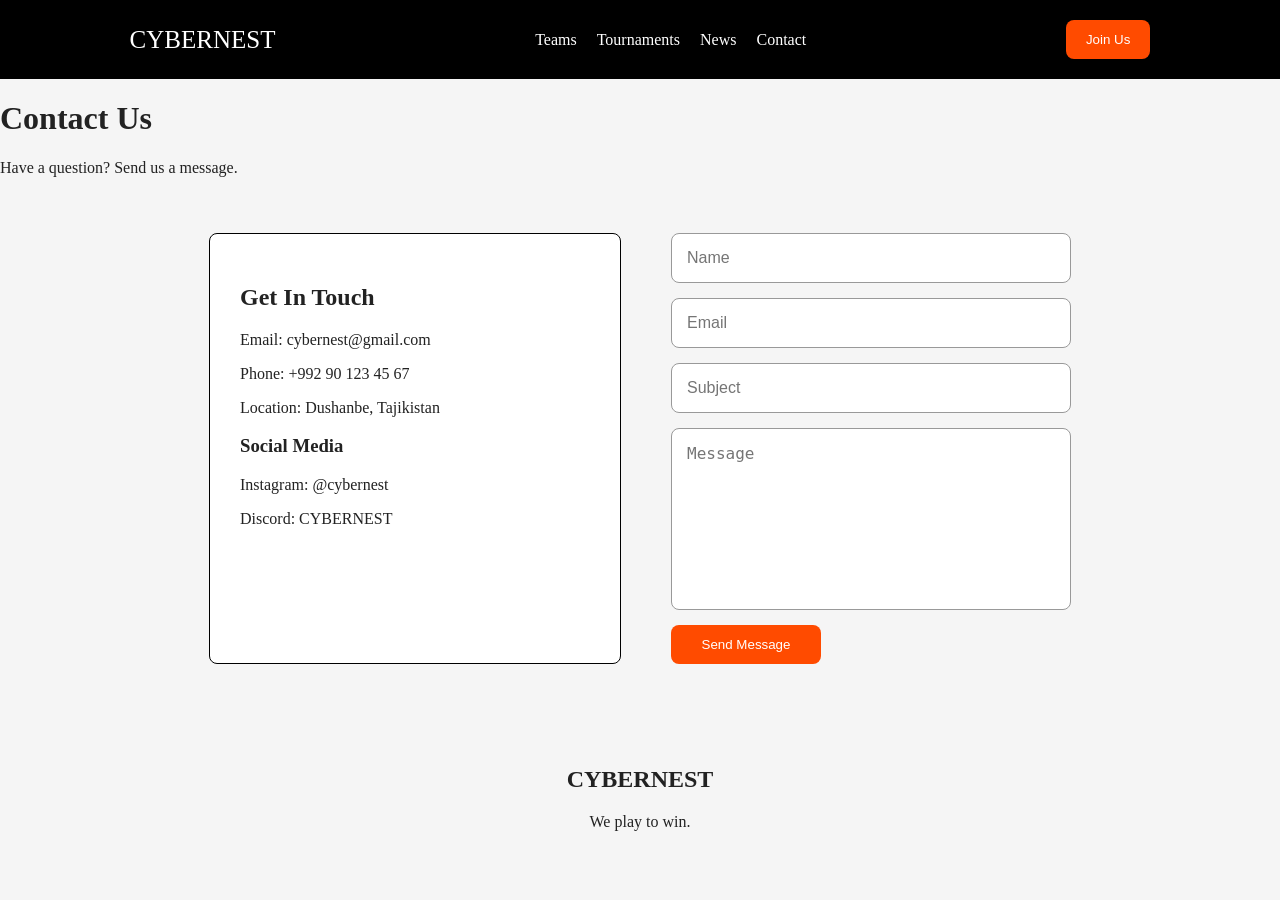
==== contact.html @ b0284f23 "Add files via upload" ====
<!DOCTYPE html>
<html lang="en">

<head>
    <meta charset="UTF-8">
    <meta name="viewport" content="width=device-width, initial-scale=1.0">
    <title>Contact - CYBERNEST</title>
    <link rel="stylesheet" href="/style.css">
</head>

<body>

<header>
    <a href="/index.html" class="logo"><span>CYBER</span>NEST</a>

    <nav>
        <a href="/teams.html">Teams</a>
        <a href="/tournaments.html">Tournaments</a>
        <a href="/news.html">News</a>
        <a href="/contact.html">Contact</a>
    </nav>

    <button>Join Us</button>
</header>

<main>

    <div class="page-title">
        <h1>Contact Us</h1>
        <p>Have a question? Send us a message.</p>
    </div>

    <div class="contact">

        <div class="contact-info">
            <h2>Get In Touch</h2>

            <p>Email: cybernest@gmail.com</p>
            <p>Phone: +992 90 123 45 67</p>
            <p>Location: Dushanbe, Tajikistan</p>

            <h3>Social Media</h3>
            <p>Instagram: @cybernest</p>
            <p>Discord: CYBERNEST</p>
        </div>

        <form>

            <input type="text" placeholder="Name">

            <input type="email" placeholder="Email">

            <input type="text" placeholder="Subject">

            <textarea placeholder="Message"></textarea>

            <button type="submit">Send Message</button>

        </form>

    </div>

</main>

<footer>
    <h2>CYBERNEST</h2>
    <p>We play to win.</p>
</footer>

</body>
</html>
---- style.css ----
body {
    margin: 0;
    padding: 0;
    background:#f5f5f5;
    color:#222;
}


header {
    display: flex;
    justify-content: space-between;
    align-items: center;
    margin-bottom: 20px;
    background:#000000;
    padding:20px 7%;
    Position: sticky ;
    top: 0;
    z-index: 1000;
}




.logo {
    color:white;
    font-size:25px;
    margin-left: 40px;
    text-decoration: none;
}

header button {
    margin-right: 40px;
}

nav {
    display: flex;
    gap: 20px;
}

nav a{
    color:white;
    text-decoration:none;
    transition:.3s;
}

nav a:hover{
    color:#ff4b00;
}


 button{
    background-color: #ff4b00;
    color:white;
    border:0;
    padding:12px 20px;
    border-radius:8px;
    transition:.3s;
}

button:hover{
    background-color: #000000;
    transform:translateY(-3px);
}


.hero{
    padding:70px 20px;
    background:white;
}

.hero div{
    display: flex;
    flex-direction: column;
    align-items: center;
    margin-top: 40px;

} 


.hero h1{
    font-size:55px;
    margin:15px 0;
}


.cards {
    display: flex;
    justify-content: center;
    flex-wrap: wrap;
    gap: 20px;
    color: #000000;
    font-size: 20px;
}

.card {
    width: 300px;
    text-align: center;
    border: 2px solid black;
    border-radius: 8px;
    padding: 12px;
    background:white;
    transition:.3s;
}


.card:hover{
    transform:translateY(-8px);
    border-color: black;
    box-shadow:0 5px 20px #ccc;
}

.card img {
    width: 95%;
    border-radius: 8px;
}

.games {
    margin-top: 48px;
    margin-bottom: 48px;
}


.games h2 {
    text-align: center;
    font-size:45px;

}


.about {
    text-align: center;
    padding:60px 20px;
    background:#1a1a1a;
    color: white;
}

.stats {
    display: flex;
    justify-content: center;
    gap: 20px;
}

.stats div {
    border: 1px solid black;
    width: 200px;
    text-align: center;
    border-radius: 8px;
    background:white;
    transition:.3s;
}

.stats div:hover{
    transform:translateY(-5px);
    border-color:#ff4b00;
}


.statistics h2 {
    text-align: center;
    font-size:45px;

}

footer {
    margin-top: 62px;
    margin-bottom: 28px;
    text-align: center; 
}
.team {
    text-align: center;
    padding: 60px 20px;
}

.team h1 {
    font-size: 50px;
}

.team0 {
    text-align: center;
    padding: 20px;
}
.team0 h2{
    font-size: 50px;
}

.teams {
    text-align: center;
    margin-bottom: 40px;
}
.tournaments .card {
    width: 280px;
    padding: 25px;
}
.featured {
    margin: 20px auto 50px;
    padding: 40px;
    max-width: 900px;
    text-align: center;
    background: #1a1a1a;
    color: white;
    border-radius: 8px;
}
.news .card {
    width: 300px;
}

.news .card img {
    height: 180px;
    object-fit: cover;
}

.contact {
    display: flex;
    justify-content: center;
    gap: 50px;
    padding: 40px 20px;
}

.contact-info {
    width: 350px;
    padding: 30px;
    background: white;
    border: 1px solid black;
    border-radius: 8px;
}

form {
    display: flex;
    flex-direction: column;
    gap: 15px;
    width: 400px;
}

form input,
form textarea {
    padding: 15px;
    border: 1px solid #999;
    border-radius: 8px;
    font-size: 16px;
}

form textarea {
    height: 150px;
    resize: none;
}

form button {
    width: 150px;
}
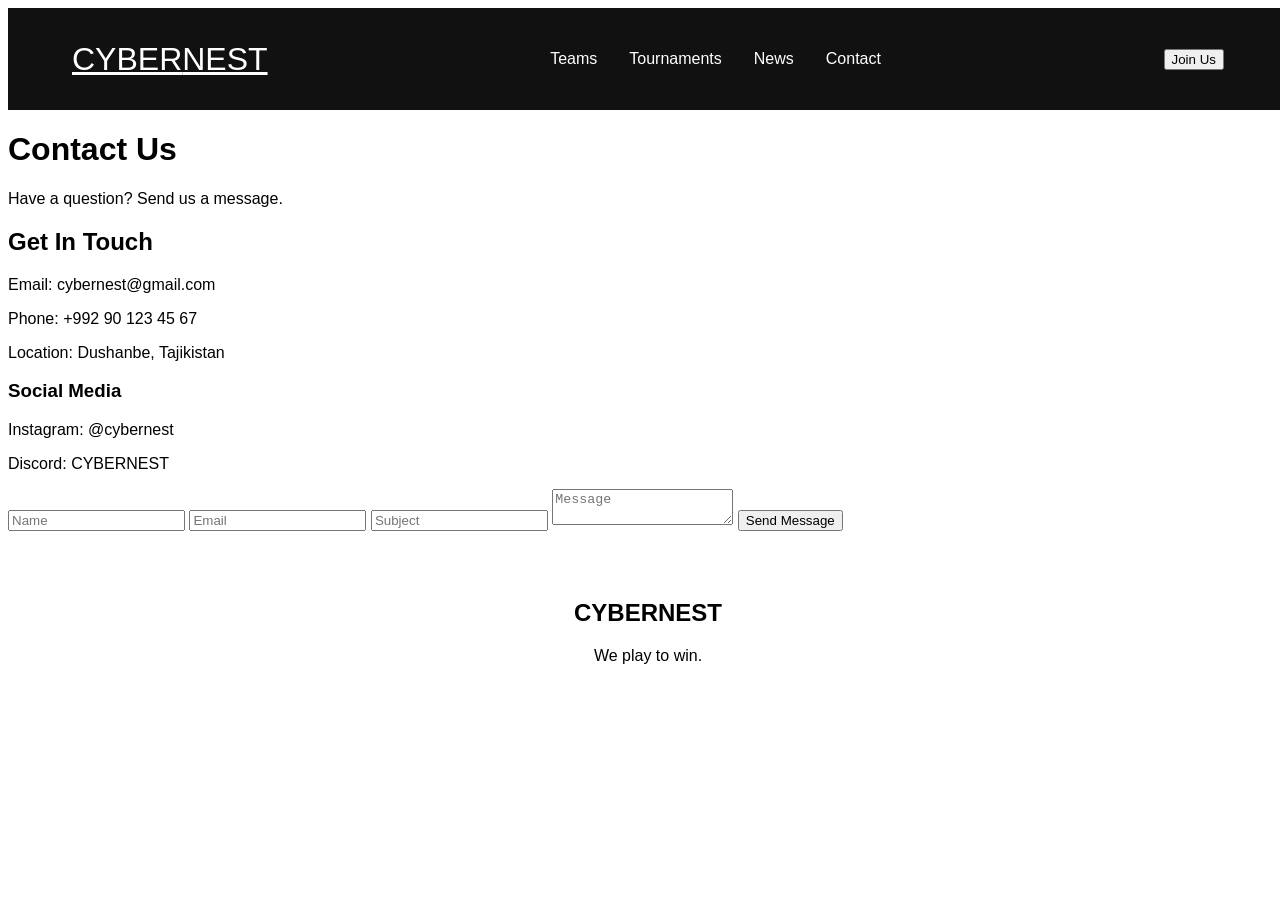
==== commit 8ec1e932: "Update contact.html" ====
--- a/contact.html
+++ b/contact.html
@@ -5,7 +5,7 @@
     <meta charset="UTF-8">
     <meta name="viewport" content="width=device-width, initial-scale=1.0">
     <title>Contact - CYBERNEST</title>
-    <link rel="stylesheet" href="/style.css">
+    <link rel="stylesheet" href="style.css">
 </head>
 
 <body>
@@ -14,10 +14,10 @@
     <a href="/index.html" class="logo"><span>CYBER</span>NEST</a>
 
     <nav>
-        <a href="/teams.html">Teams</a>
-        <a href="/tournaments.html">Tournaments</a>
-        <a href="/news.html">News</a>
-        <a href="/contact.html">Contact</a>
+        <a href="teams.html">Teams</a>
+        <a href=" tournaments.html">Tournaments</a>
+        <a href="news.html">News</a>
+        <a href="contact.html">Contact</a>
     </nav>
 
     <button>Join Us</button>
@@ -68,4 +68,4 @@
 </footer>
 
 </body>
-</html>+</html>
--- a/style.css
+++ b/style.css
@@ -1,249 +1,229 @@
+
+
 body {
-    margin: 0;
-    padding: 0;
-    background:#f5f5f5;
-    color:#222;
-}
+    width: 100%;
+    overflow-x: hidden;
+    font-family: Arial, sans-serif;
+}
+
+.container {
+    width: 90%;
+    max-width: 1200px;
+    margin: 0 auto;
+}
+
 
 
 header {
-    display: flex;
+    min-height: 70px;
+    background-color: #111;
+
+    display: flex;
+    align-items: center;
     justify-content: space-between;
+
+    padding: 1rem 5%;
+}
+
+.logo {
+    color: white;
+    font-size: 2rem;
+}
+
+nav {
+    display: flex;
+    gap: 2rem;
+}
+
+nav a {
+    color: white;
+    text-decoration: none;
+}
+
+
+.hero {
+    min-height: 70vh;
+
+    display: flex;
+    flex-direction: column;
+    justify-content: center;
     align-items: center;
-    margin-bottom: 20px;
-    background:#000000;
-    padding:20px 7%;
-    Position: sticky ;
-    top: 0;
-    z-index: 1000;
-}
-
-
-
-
-.logo {
-    color:white;
-    font-size:25px;
-    margin-left: 40px;
-    text-decoration: none;
-}
-
-header button {
-    margin-right: 40px;
-}
-
-nav {
-    display: flex;
-    gap: 20px;
-}
-
-nav a{
-    color:white;
-    text-decoration:none;
-    transition:.3s;
-}
-
-nav a:hover{
-    color:#ff4b00;
-}
-
-
- button{
-    background-color: #ff4b00;
-    color:white;
-    border:0;
-    padding:12px 20px;
-    border-radius:8px;
-    transition:.3s;
-}
-
-button:hover{
-    background-color: #000000;
-    transform:translateY(-3px);
-}
-
-
-.hero{
-    padding:70px 20px;
-    background:white;
-}
-
-.hero div{
-    display: flex;
-    flex-direction: column;
-    align-items: center;
-    margin-top: 40px;
-
-} 
-
-
-.hero h1{
-    font-size:55px;
-    margin:15px 0;
-}
-
+
+    text-align: center;
+    padding: 5vh 5%;
+}
+
+.hero h1 {
+    font-size: 5vw;
+    margin-bottom: 2rem;
+}
+
+.hero p {
+    font-size: 1.2rem;
+}
+
+.hero button {
+    margin-top: 2rem;
+    padding: 1rem 2rem;
+}
+
+
+
+.products {
+    padding: 5vh 0;
+}
 
 .cards {
     display: flex;
+    flex-wrap: wrap;
     justify-content: center;
-    flex-wrap: wrap;
-    gap: 20px;
-    color: #000000;
-    font-size: 20px;
+    gap: 2rem;
 }
 
 .card {
-    width: 300px;
-    text-align: center;
-    border: 2px solid black;
-    border-radius: 8px;
-    padding: 12px;
-    background:white;
-    transition:.3s;
-}
-
-
-.card:hover{
-    transform:translateY(-8px);
-    border-color: black;
-    box-shadow:0 5px 20px #ccc;
+    width: 30%;
+    min-width: 250px;
+
+    padding: 1rem;
+
+    text-align: center;
+    border: 1px solid #ccc;
 }
 
 .card img {
-    width: 95%;
-    border-radius: 8px;
-}
-
-.games {
-    margin-top: 48px;
-    margin-bottom: 48px;
-}
-
-
-.games h2 {
-    text-align: center;
-    font-size:45px;
-
+    width: 100%;
+    max-width: 100%;
+    height: auto;
+}
+
+.card h2 {
+    font-size: 1.5rem;
+    margin: 1rem 0;
+}
+
+.card button {
+    padding: 0.7rem 1.5rem;
 }
 
 
 .about {
-    text-align: center;
-    padding:60px 20px;
-    background:#1a1a1a;
-    color: white;
-}
-
-.stats {
+    padding: 5vh 0;
+    text-align: center;
+}
+
+.about h2 {
+    font-size: 2.5rem;
+    margin-bottom: 2rem;
+}
+
+.cards2 {
     display: flex;
     justify-content: center;
-    gap: 20px;
-}
-
-.stats div {
-    border: 1px solid black;
-    width: 200px;
-    text-align: center;
-    border-radius: 8px;
-    background:white;
-    transition:.3s;
-}
-
-.stats div:hover{
-    transform:translateY(-5px);
-    border-color:#ff4b00;
-}
-
-
-.statistics h2 {
-    text-align: center;
-    font-size:45px;
-
-}
+    gap: 2rem;
+}
+
+.card2 {
+    width: 30%;
+    padding: 1rem;
+}
+
+.card2 img {
+    width: 100%;
+    max-width: 100%;
+    height: auto;
+}
+
+.card2 h1 {
+    font-size: 1.5rem;
+    margin-bottom: 1rem;
+}
+
+
 
 footer {
-    margin-top: 62px;
-    margin-bottom: 28px;
-    text-align: center; 
-}
-.team {
-    text-align: center;
-    padding: 60px 20px;
-}
-
-.team h1 {
-    font-size: 50px;
-}
-
-.team0 {
-    text-align: center;
-    padding: 20px;
-}
-.team0 h2{
-    font-size: 50px;
-}
-
-.teams {
-    text-align: center;
-    margin-bottom: 40px;
-}
-.tournaments .card {
-    width: 280px;
-    padding: 25px;
-}
-.featured {
-    margin: 20px auto 50px;
-    padding: 40px;
-    max-width: 900px;
-    text-align: center;
-    background: #1a1a1a;
-    color: white;
-    border-radius: 8px;
-}
-.news .card {
-    width: 300px;
-}
-
-.news .card img {
-    height: 180px;
-    object-fit: cover;
-}
-
-.contact {
-    display: flex;
-    justify-content: center;
-    gap: 50px;
-    padding: 40px 20px;
-}
-
-.contact-info {
-    width: 350px;
-    padding: 30px;
-    background: white;
-    border: 1px solid black;
-    border-radius: 8px;
-}
-
-form {
-    display: flex;
-    flex-direction: column;
-    gap: 15px;
-    width: 400px;
-}
-
-form input,
-form textarea {
-    padding: 15px;
-    border: 1px solid #999;
-    border-radius: 8px;
-    font-size: 16px;
-}
-
-form textarea {
-    height: 150px;
-    resize: none;
-}
-
-form button {
-    width: 150px;
-}+    text-align: center;
+    padding: 3rem 5%;
+}
+
+
+@media (max-width: 768px) {
+
+    header {
+        flex-direction: column;
+        gap: 1rem;
+    }
+
+    nav {
+        gap: 1rem;
+    }
+
+    .hero h1 {
+        font-size: 3rem;
+    }
+
+    .card {
+        width: 45%;
+    }
+
+    .card2 {
+        width: 45%;
+    }
+
+}
+
+
+
+@media (max-width: 390px) {
+
+    .container {
+        width: 94%;
+    }
+
+    header {
+        padding: 1rem 3%;
+    }
+
+    .logo {
+        font-size: 1.5rem;
+    }
+
+    nav {
+        flex-wrap: wrap;
+        justify-content: center;
+        gap: 0.8rem;
+    }
+
+    .hero {
+        padding: 5vh 2%;
+    }
+
+    .hero h1 {
+        font-size: 2.2rem;
+    }
+
+    .hero p {
+        font-size: 1rem;
+    }
+
+    .card {
+        width: 100%;
+        min-width: 0;
+    }
+
+    .cards2 {
+        flex-direction: column;
+        align-items: center;
+    }
+
+    .card2 {
+        width: 100%;
+    }
+
+    .about h2 {
+        font-size: 2rem;
+    }
+
+    footer {
+        padding: 2rem 3%;
+    }
+}
